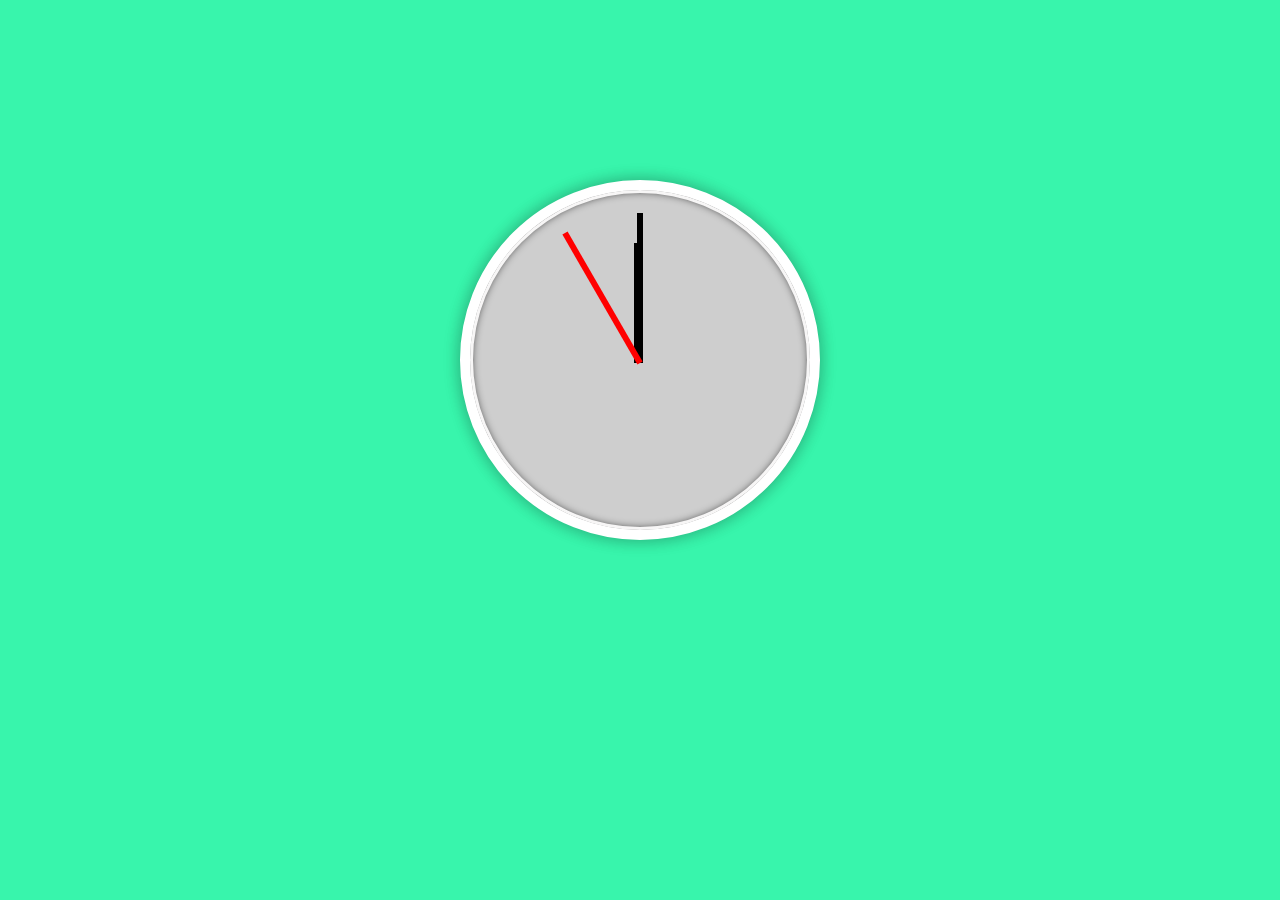
==== 02_clock/index.html @ 1726529c "css&js clock practice" ====
<!DOCTYPE html>
<html lang="en">
<head>
    <meta charset="UTF-8">
    <meta name="viewport" content="width=device-width, initial-scale=1.0">
    <title>Clock</title>
    <link rel="stylesheet" href="/style.css">
</head>
<body>
    <div class="clock">
        <div class="clock-face">
            <div class="hand hour-hand"></div>
            <div class="hand min-hand"></div>
            <div class="hand second-hand"></div>
        </div>
    </div>
<style>
html {
    background-color: #38f5ac;
    background-size: cover;
    text-align: center;
  }
  body {
    margin: 0;
    padding: 0;
    font-family: sans-serif;
    display: flex;
    flex: 1;
    align-items: center;
  }
.clock{
    width: 30rem;
    height: 30rem;
    border: 10px solid white;
    border-radius: 50%;
    background-color: rgb(206, 206, 206);
    margin: 20vh auto;
    position: relative;
    padding: 2rem; 
    box-shadow:
        0 0 15px 4px rgba(0,0,0,0.1),
        inset 0 0 0 3px #f7f6f6,
        inset 0 0 10px black,
        0 0 15px rgba(0,0,0,0.2);
    }
    
.clock-face{
    position: relative;
    width: 100%;
    height: 100%;
    /* transform: translateY(-3px); account for the height of the clock hands */
}
.hand{
    width: 50%;
    height:6px;
    background: black;
    position: absolute;
    top:50%;
    transform-origin:100%; /*調整旋轉軸心到最右邊*/
    transform: rotate(90deg);
    /* transition: all 0.5s; */
    transition-timing-function: cubic-bezier(0.1, 1.7, 0.58, 1);/* 指針在跳的時候比較不生硬*/
}
.second-hand{
    transform: rotate(60deg);
    background-color: red;

}
.hour-hand{
    width:40%;
    position: absolute;
    left: 27px;
}


</style>


<script>
    // 選擇器選取 .second-hand 的 DOM 元素
    const secondHand = document.querySelector('.second-hand');
    const minsHand = document.querySelector('.min-hand');
    const hoursHand = document.querySelector('.hour-hand');

    //定義了一個 setDate 的函數。
    function setDate(){
        //創建一個新的日期對象，代表當前時間
        const now = new Date();

        //從 now 日期對象中獲取秒數（0 到 59）
        const seconds = now.getSeconds();

        // 計算秒針應該旋轉的角度
        // 每分鐘有 360 度，60 秒鐘內需要旋轉 360 度
        // 加上 90 度是因為指針預設是 45 分
        const secondsDegrees = ((seconds / 60) * 360)+90;

        // 使用 CSS 的 transform 屬性和 rotate() 函數來旋轉秒針
        secondHand.style.transform = `rotate(${secondsDegrees}deg)`;

        const mins = now.getMinutes();
        const minsDegrees = ((mins / 60)*360) + 90;
        minsHand.style.transform = `rotate(${minsDegrees}deg)`;

        const hours = now.getHours();
        const hoursDegrees = ((hours / 12)*360) +90;
        hoursHand.style.transform = `rotate(${hoursDegrees}deg)`;


        //將秒數輸出到控制台
        console.log(seconds);
    }
setInterval(setDate, 1000);//每一秒執行 setDate 函數
</script>

</body>
</html>
---- style.css ----
html {
    font-size: 10px;
    background-size: cover;
  }
  body,html {
    margin: 0;
    padding: 0;
    font-family: sans-serif;
    
  }
  
  .keys {
    display: flex;
    flex: 1;
    min-height: 100vh;
    align-items: center;
    justify-content: center;
  }
  
  .key {
    border: .4rem solid black;
    border-radius: .5rem;
    margin: 1rem;
    font-size: 1.5rem;
    padding: 1rem .5rem;
    transition: all .07s ease;
    width: 10rem;
    text-align: center;
    color: white;
    background: rgba(0,0,0,0.4);
    text-shadow: 0 0 .5rem black;
  }
  
  .playing {
    transform: scale(1.1);
    border-color: #ffc600;
    box-shadow: 0 0 1rem #ffc600;
  }
  
  kbd {
    display: block;
    font-size: 4rem;
  }
  
  .sound {
    font-size: 1.2rem;
    text-transform: uppercase;
    letter-spacing: .1rem;
    color: #ffc600;
  }
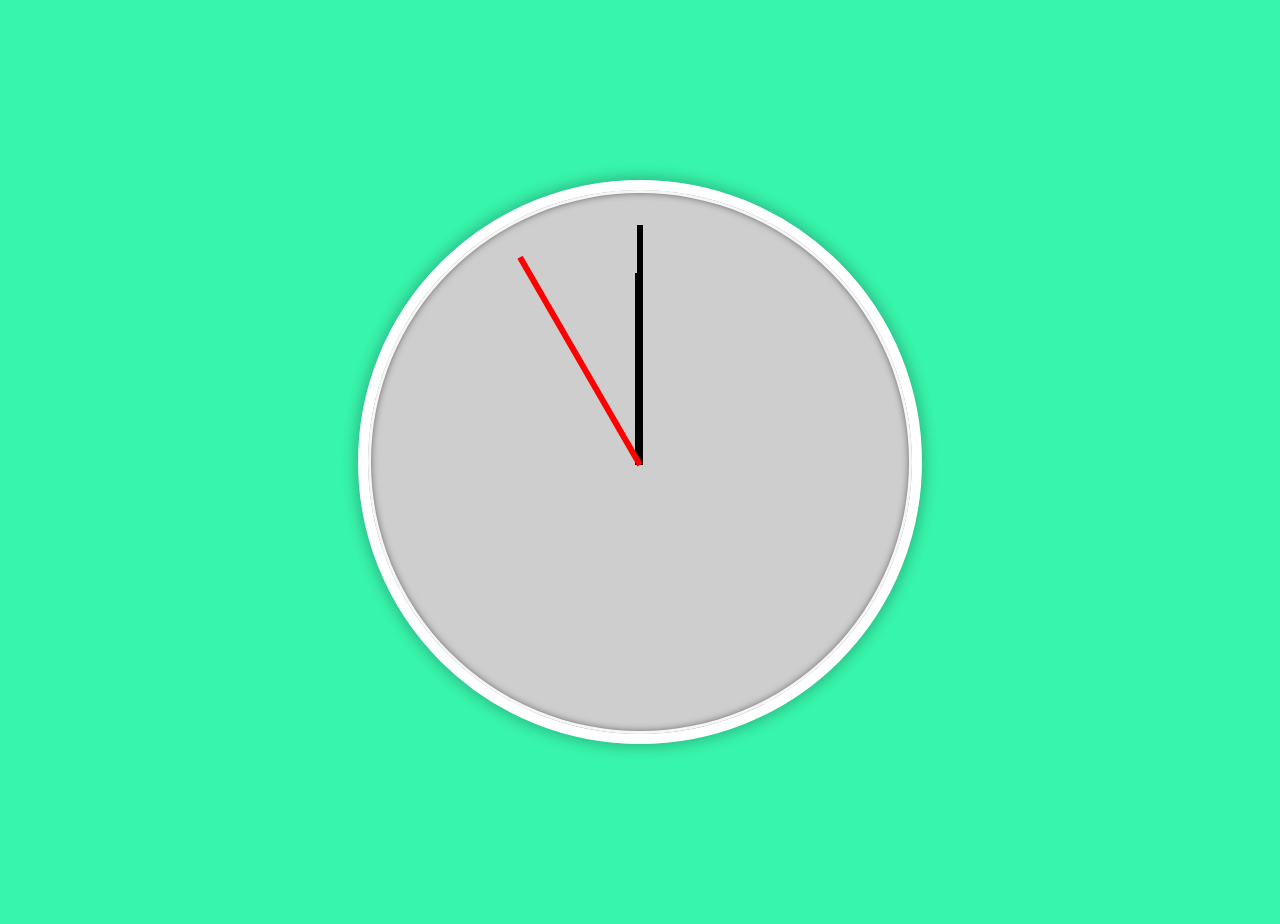
==== commit 1811c337: "Update index.html" ====
--- a/02_clock/index.html
+++ b/02_clock/index.html
@@ -69,7 +69,7 @@
 .hour-hand{
     width:40%;
     position: absolute;
-    left: 27px;
+    left: 46px;
 }
 
 
